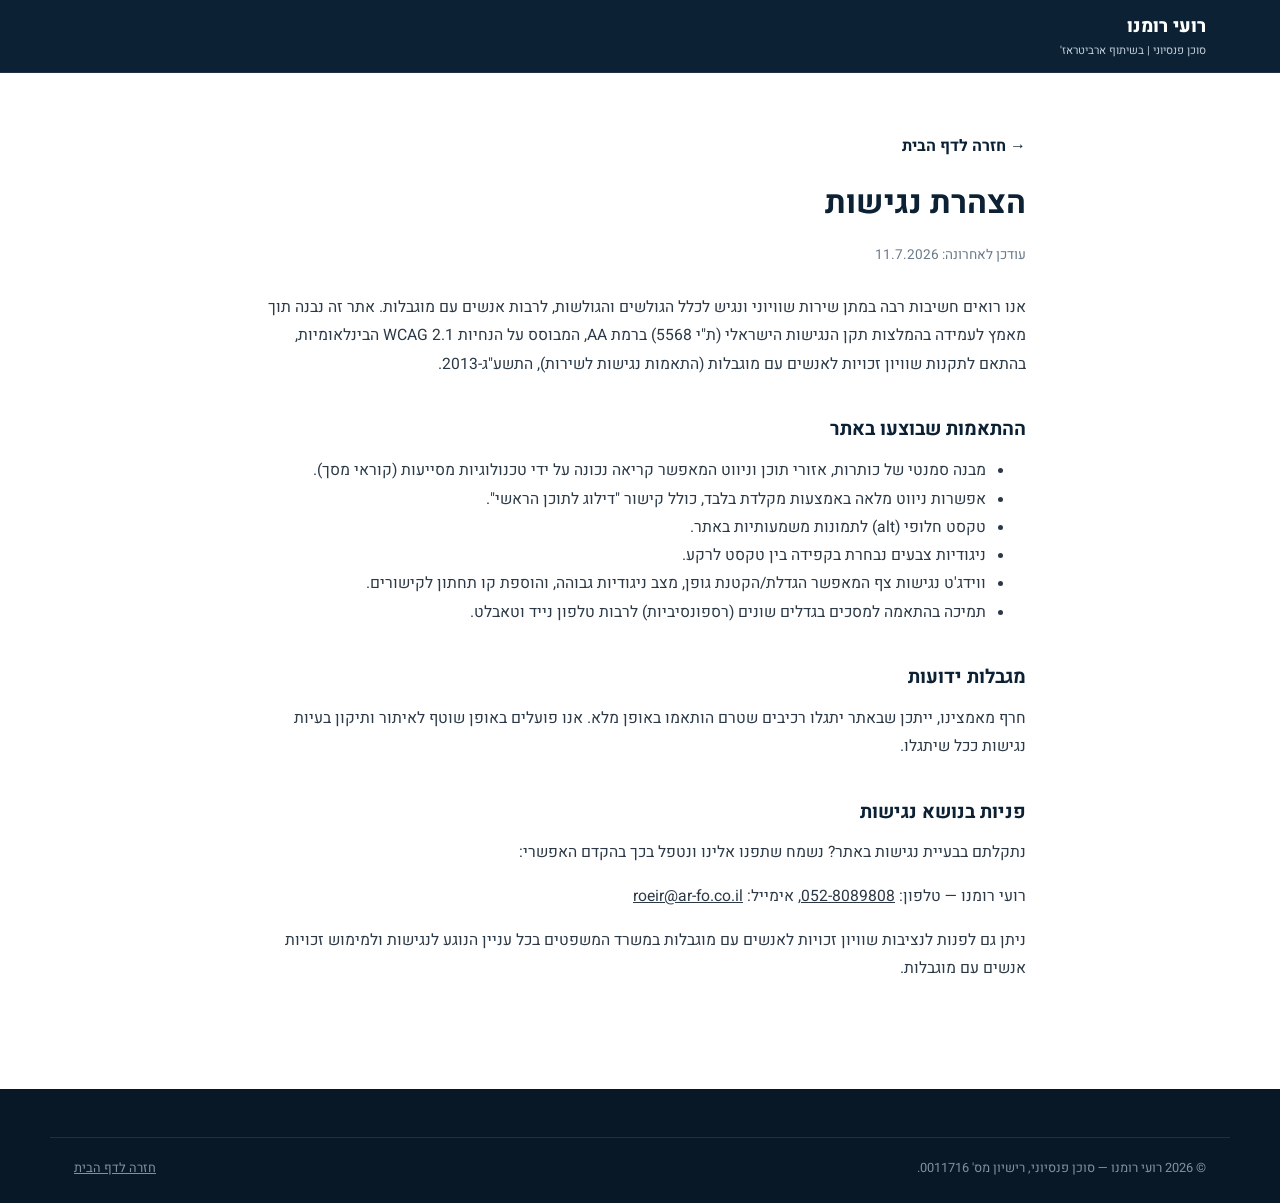
==== accessibility.html @ efd0d0d9 "Initial commit: landing page for Roei Romano - pension agent & financial planner" ====
<!DOCTYPE html>
<html lang="he" dir="rtl">
<head>
<meta charset="UTF-8">
<meta name="viewport" content="width=device-width, initial-scale=1.0">
<title>הצהרת נגישות | רועי רומנו — ארביטראז'</title>
<meta name="description" content="הצהרת הנגישות של אתר רועי רומנו, סוכן פנסיוני בשיתוף ארביטראז'.">
<link href="https://fonts.googleapis.com/css2?family=Heebo:wght@400;500;600;700;800&display=swap" rel="stylesheet">
<link rel="stylesheet" href="css/style.css">
</head>
<body>
<header class="site-header">
  <div class="container">
    <a href="index.html" class="brand"><span>רועי רומנו<br><small>סוכן פנסיוני | בשיתוף ארביטראז'</small></span></a>
  </div>
</header>

<main class="legal-page">
  <a href="index.html" class="legal-back">→ חזרה לדף הבית</a>
  <h1>הצהרת נגישות</h1>
  <p class="updated">עודכן לאחרונה: 11.7.2026</p>

  <p>
    אנו רואים חשיבות רבה במתן שירות שוויוני ונגיש לכלל הגולשים והגולשות,
    לרבות אנשים עם מוגבלות. אתר זה נבנה תוך מאמץ לעמידה בהמלצות תקן הנגישות
    הישראלי (ת"י 5568) ברמת AA, המבוסס על הנחיות WCAG 2.1 הבינלאומיות,
    בהתאם לתקנות שוויון זכויות לאנשים עם מוגבלות (התאמות נגישות לשירות),
    התשע"ג-2013.
  </p>

  <h2>ההתאמות שבוצעו באתר</h2>
  <ul>
    <li>מבנה סמנטי של כותרות, אזורי תוכן וניווט המאפשר קריאה נכונה על ידי טכנולוגיות מסייעות (קוראי מסך).</li>
    <li>אפשרות ניווט מלאה באמצעות מקלדת בלבד, כולל קישור "דילוג לתוכן הראשי".</li>
    <li>טקסט חלופי (alt) לתמונות משמעותיות באתר.</li>
    <li>ניגודיות צבעים נבחרת בקפידה בין טקסט לרקע.</li>
    <li>ווידג'ט נגישות צף המאפשר הגדלת/הקטנת גופן, מצב ניגודיות גבוהה, והוספת קו תחתון לקישורים.</li>
    <li>תמיכה בהתאמה למסכים בגדלים שונים (רספונסיביות) לרבות טלפון נייד וטאבלט.</li>
  </ul>

  <h2>מגבלות ידועות</h2>
  <p>
    חרף מאמצינו, ייתכן שבאתר יתגלו רכיבים שטרם הותאמו באופן מלא. אנו פועלים
    באופן שוטף לאיתור ותיקון בעיות נגישות ככל שיתגלו.
  </p>

  <h2>פניות בנושא נגישות</h2>
  <p>
    נתקלתם בבעיית נגישות באתר? נשמח שתפנו אלינו ונטפל בכך בהקדם האפשרי:
  </p>
  <p>
    רועי רומנו — טלפון: <a href="tel:0528089808">052-8089808</a>,
    אימייל: <a href="mailto:roeir@ar-fo.co.il">roeir@ar-fo.co.il</a>
  </p>
  <p>
    ניתן גם לפנות לנציבות שוויון זכויות לאנשים עם מוגבלות במשרד המשפטים
    בכל עניין הנוגע לנגישות ולמימוש זכויות אנשים עם מוגבלות.
  </p>
</main>

<footer class="site-footer">
  <div class="container footer-bottom">
    <span>© <span id="year"></span> רועי רומנו — סוכן פנסיוני, רישיון מס' 0011716.</span>
    <a href="index.html">חזרה לדף הבית</a>
  </div>
</footer>
<script src="js/main.js"></script>
</body>
</html>
---- css/style.css ----
/* ===== Arbitrage / Roei Romano — Landing Page Styles ===== */

:root {
  --navy: #0c2134;
  --navy-dark: #081826;
  --navy-soft: #16324a;
  --gold: #c9b772;
  --gold-light: #e3d6a3;
  --cream: #efe9d5;
  --offwhite: #e9e9e9;
  --blue-gray: #c1cedb;
  --text-dark: #16232f;
  --white: #ffffff;
  --danger: #b23a3a;
  --radius: 14px;
  --shadow: 0 10px 30px rgba(12, 33, 52, 0.15);
  --max-width: 1180px;
  --font: "Heebo", "Arial", sans-serif;
}

/* ===== Accessibility helper classes ===== */
html.a11y-contrast {
  filter: contrast(1.15);
}
html.a11y-contrast body {
  background: #000 !important;
  color: #fff !important;
}
html.a11y-contrast a { color: #ffe27a !important; }
html.a11y-contrast .section-alt { background: #111 !important; }
html.a11y-contrast .card { background: #000 !important; border: 1px solid #fff !important; }

html.a11y-underline a { text-decoration: underline !important; }

html.a11y-fs-1 { font-size: 106%; }
html.a11y-fs-2 { font-size: 112%; }
html.a11y-fs-3 { font-size: 120%; }

* { box-sizing: border-box; }
html { scroll-behavior: smooth; }

body {
  margin: 0;
  font-family: var(--font);
  color: var(--text-dark);
  background: var(--white);
  line-height: 1.65;
  direction: rtl;
}

img { max-width: 100%; display: block; }

.container {
  max-width: var(--max-width);
  margin: 0 auto;
  padding: 0 24px;
}

.skip-link {
  position: absolute;
  right: -999px;
  top: 0;
  background: var(--gold);
  color: var(--navy-dark);
  padding: 12px 20px;
  z-index: 2000;
  border-radius: 0 0 0 10px;
  font-weight: 700;
}
.skip-link:focus {
  right: 0;
}

a { color: inherit; }
h1, h2, h3, h4 { margin: 0 0 .6em; line-height: 1.25; }

.btn {
  display: inline-block;
  padding: 14px 30px;
  border-radius: 999px;
  font-weight: 700;
  font-size: 1.05rem;
  cursor: pointer;
  border: 2px solid transparent;
  transition: transform .15s ease, box-shadow .15s ease, background .15s ease;
  text-decoration: none;
}
.btn:focus-visible {
  outline: 3px solid var(--gold-light);
  outline-offset: 2px;
}
.btn-primary {
  background: var(--gold);
  color: var(--navy-dark);
}
.btn-primary:hover { background: var(--gold-light); transform: translateY(-2px); box-shadow: var(--shadow); }
.btn-outline {
  background: transparent;
  border-color: var(--offwhite);
  color: var(--white);
}
.btn-outline:hover { background: rgba(255,255,255,.08); }
.btn-outline.btn-dark {
  border-color: var(--navy);
  color: var(--navy);
}
.btn-outline.btn-dark:hover { background: rgba(12,33,52,.06); }

/* ===== Header ===== */
.site-header {
  position: sticky;
  top: 0;
  z-index: 900;
  background: var(--navy);
  color: var(--offwhite);
  border-bottom: 1px solid rgba(255,255,255,.08);
}
.site-header .container {
  display: flex;
  align-items: center;
  justify-content: space-between;
  height: 72px;
}
.brand {
  display: flex;
  align-items: center;
  gap: 10px;
  font-weight: 800;
  font-size: 1.15rem;
  text-decoration: none;
  color: var(--white);
}
.brand small {
  display: block;
  font-weight: 400;
  font-size: .7rem;
  color: var(--blue-gray);
}
.header-cta {
  display: flex;
  align-items: center;
  gap: 16px;
}
.header-phone {
  color: var(--offwhite);
  text-decoration: none;
  font-weight: 600;
  display: none;
}
@media (min-width: 640px) {
  .header-phone { display: inline-flex; align-items: center; gap: 6px; }
}

/* ===== Hero ===== */
.hero {
  background: linear-gradient(160deg, var(--navy) 0%, var(--navy-dark) 100%);
  color: var(--offwhite);
  padding: 64px 0 80px;
  position: relative;
  overflow: hidden;
}
.hero::after {
  content: "";
  position: absolute;
  inset: auto -10% -40% auto;
  width: 480px;
  height: 480px;
  background: radial-gradient(circle, rgba(201,183,114,.18) 0%, transparent 70%);
  pointer-events: none;
}
.hero .container {
  display: grid;
  grid-template-columns: 1fr;
  gap: 40px;
  align-items: center;
}
@media (min-width: 900px) {
  .hero .container {
    grid-template-columns: 1.1fr 0.9fr;
  }
}
.hero-eyebrow {
  color: var(--gold);
  font-weight: 700;
  letter-spacing: .5px;
  margin-bottom: 14px;
  display: inline-block;
}
.hero h1 {
  font-size: clamp(1.9rem, 4vw, 2.7rem);
  color: var(--white);
}
.hero p.lead {
  font-size: 1.15rem;
  color: var(--blue-gray);
  max-width: 46ch;
}
.hero-actions {
  margin-top: 28px;
  display: flex;
  flex-wrap: wrap;
  gap: 14px;
}
.hero-image-wrap {
  position: relative;
  justify-self: center;
}
.hero-image-wrap img {
  border-radius: var(--radius);
  box-shadow: var(--shadow);
  width: 100%;
  max-width: 380px;
  aspect-ratio: 3/4;
  object-fit: cover;
  border: 3px solid rgba(201,183,114,.35);
}
.hero-badge {
  position: absolute;
  bottom: -16px;
  right: -16px;
  background: var(--gold);
  color: var(--navy-dark);
  padding: 10px 18px;
  border-radius: 999px;
  font-weight: 800;
  font-size: .85rem;
  box-shadow: var(--shadow);
}

/* ===== Trust strip ===== */
.trust-strip {
  background: var(--cream);
  padding: 18px 0;
  font-size: .95rem;
  color: var(--navy);
}
.trust-strip .container {
  display: flex;
  flex-wrap: wrap;
  gap: 12px 32px;
  justify-content: center;
  text-align: center;
  font-weight: 600;
}

/* ===== Sections ===== */
section { padding: 72px 0; }
.section-alt { background: var(--offwhite); }
.section-head {
  text-align: center;
  max-width: 700px;
  margin: 0 auto 48px;
}
.section-head .eyebrow {
  color: var(--gold);
  background: var(--navy);
  padding: 6px 16px;
  border-radius: 999px;
  font-size: .8rem;
  font-weight: 700;
  display: inline-block;
  margin-bottom: 14px;
}
.section-head h2 {
  font-size: clamp(1.5rem, 3vw, 2.1rem);
  color: var(--navy);
}
.section-head p { color: #46586a; }

/* ===== About ===== */
.about {
  display: grid;
  gap: 40px;
  align-items: center;
  grid-template-columns: 1fr;
}
@media (min-width: 860px) {
  .about { grid-template-columns: 0.8fr 1.2fr; }
}
.about-photo img {
  border-radius: var(--radius);
  box-shadow: var(--shadow);
  width: 100%;
  aspect-ratio: 4/5;
  object-fit: cover;
}
.about-text p { margin: 0 0 1.1em; font-size: 1.05rem; color: #2b3947; }
.about-text strong { color: var(--navy); }

/* ===== Method ===== */
.method-steps {
  display: flex;
  align-items: stretch;
  flex-wrap: wrap;
  justify-content: center;
  gap: 6px;
}
.method-step {
  flex: 1 1 160px;
  min-width: 140px;
  background: var(--cream);
  border-radius: 999px;
  padding: 22px 18px;
  text-align: center;
  box-shadow: 0 4px 14px rgba(12,33,52,.06);
}
.method-step h3 {
  font-size: .92rem;
  color: var(--navy);
  margin: 0;
}
.method-num {
  display: inline-flex;
  align-items: center;
  justify-content: center;
  width: 28px;
  height: 28px;
  border-radius: 50%;
  background: var(--navy);
  color: var(--gold);
  font-weight: 800;
  font-size: .85rem;
  margin-bottom: 10px;
}
.method-step:nth-child(5) { background: var(--gold-light); }
.method-step:nth-child(7) { background: var(--gold-light); }
.method-step.method-step-final { background: var(--gold); }
.method-arrow {
  display: flex;
  align-items: center;
  justify-content: center;
  flex: none;
  width: 20px;
}
.method-arrow::before {
  content: "";
  display: inline-block;
  width: 10px;
  height: 10px;
  border: solid var(--gold);
  border-width: 0 3px 3px 0;
  transform: rotate(135deg);
}
@media (max-width: 760px) {
  .method-steps { flex-direction: column; gap: 10px; }
  .method-step {
    flex-basis: auto;
    width: 100%;
    min-width: 0;
    border-radius: var(--radius);
    padding: 18px 20px;
  }
  .method-step h3 { font-size: 1rem; }
  .method-arrow { width: 100%; padding: 2px 0; }
  .method-arrow::before { transform: rotate(45deg); }
}

/* ===== Success stories ===== */
.stories-grid {
  display: grid;
  gap: 28px;
  grid-template-columns: 1fr;
}
@media (min-width: 760px) {
  .stories-grid { grid-template-columns: repeat(3, 1fr); }
}
.card {
  background: var(--white);
  border: 1px solid #e3e6ea;
  border-radius: var(--radius);
  padding: 30px 26px;
  box-shadow: 0 4px 14px rgba(12,33,52,.06);
  display: flex;
  flex-direction: column;
  gap: 14px;
}
.card .quote-mark {
  font-size: 2.4rem;
  color: var(--gold);
  line-height: 1;
  font-weight: 800;
}
.card h3 {
  color: var(--navy);
  font-size: 1.2rem;
}
.card p { color: #3d4b58; margin: 0; }

.stories-banner {
  margin-top: 44px;
  background: var(--navy);
  color: var(--offwhite);
  border-radius: var(--radius);
  padding: 36px;
  text-align: center;
}
.stories-banner p { margin: 0 0 8px; font-size: 1.1rem; }
.stories-banner p.small { color: var(--blue-gray); font-size: 1rem; max-width: 60ch; margin: 0 auto; }

/* ===== Google reviews ===== */
.reviews-rating {
  display: flex;
  align-items: center;
  justify-content: center;
  gap: 12px;
  margin: -18px 0 40px;
  flex-wrap: wrap;
}
.reviews-score {
  font-size: 2rem;
  font-weight: 800;
  color: var(--navy);
}
.reviews-stars {
  color: var(--gold);
  font-size: 1.3rem;
  letter-spacing: 2px;
}
.reviews-count {
  color: #46586a;
  font-weight: 600;
}
.review-card .reviews-stars { font-size: 1.1rem; }
.review-author {
  font-weight: 700;
  color: var(--navy);
}
.reviews-cta {
  margin-top: 40px;
  text-align: center;
}

/* ===== Lead form ===== */
.lead-section {
  background: linear-gradient(160deg, var(--navy) 0%, var(--navy-dark) 100%);
  color: var(--offwhite);
}
.lead-wrap {
  display: grid;
  gap: 40px;
  grid-template-columns: 1fr;
}
@media (min-width: 900px) {
  .lead-wrap { grid-template-columns: 0.9fr 1.1fr; }
}
.lead-info h2 { color: var(--white); }
.lead-info p { color: var(--blue-gray); }
.lead-info ul {
  list-style: none;
  padding: 0;
  margin: 24px 0 0;
  display: grid;
  gap: 14px;
}
.lead-info li {
  display: flex;
  gap: 10px;
  align-items: flex-start;
  font-size: .98rem;
}
.lead-info li::before {
  content: "✓";
  color: var(--gold);
  font-weight: 800;
  flex: none;
}

.form-card {
  background: var(--white);
  color: var(--text-dark);
  border-radius: var(--radius);
  padding: 32px;
  box-shadow: var(--shadow);
}
.form-card h3 { color: var(--navy); }
.form-grid {
  display: grid;
  gap: 18px;
  grid-template-columns: 1fr;
}
@media (min-width: 560px) {
  .form-grid.two-col { grid-template-columns: 1fr 1fr; }
}
.field { display: flex; flex-direction: column; gap: 6px; }
.field label { font-weight: 700; font-size: .92rem; color: var(--navy); }
.field input,
.field select,
.field textarea {
  padding: 12px 14px;
  border: 1.5px solid #d5dbe1;
  border-radius: 10px;
  font-family: var(--font);
  font-size: 1rem;
  background: var(--white);
  color: var(--text-dark);
}
.field input:focus,
.field select:focus,
.field textarea:focus {
  outline: none;
  border-color: var(--gold);
  box-shadow: 0 0 0 3px rgba(201,183,114,.3);
}
.field.checkbox {
  flex-direction: row;
  align-items: flex-start;
  gap: 10px;
  font-size: .88rem;
  color: #46586a;
}
.multiselect {
  position: relative;
}
.multiselect-toggle {
  width: 100%;
  display: flex;
  align-items: center;
  justify-content: space-between;
  gap: 10px;
  padding: 12px 14px;
  border: 1.5px solid #d5dbe1;
  border-radius: 10px;
  background: var(--white);
  font-family: var(--font);
  font-size: 1rem;
  color: var(--text-dark);
  cursor: pointer;
  text-align: right;
}
.multiselect-toggle:focus-visible {
  outline: none;
  border-color: var(--gold);
  box-shadow: 0 0 0 3px rgba(201,183,114,.3);
}
.multiselect-arrow {
  width: 9px;
  height: 9px;
  border: solid var(--navy);
  border-width: 0 2px 2px 0;
  flex: none;
  transform: rotate(45deg);
  transition: transform .15s ease;
}
.multiselect.open .multiselect-arrow { transform: rotate(225deg); }
.multiselect-panel {
  position: absolute;
  inset: calc(100% + 6px) 0 auto 0;
  z-index: 20;
  background: var(--white);
  border: 1.5px solid #d5dbe1;
  border-radius: 10px;
  box-shadow: var(--shadow);
  padding: 8px;
  max-height: 230px;
  overflow-y: auto;
  display: none;
}
.multiselect.open .multiselect-panel { display: block; }
.multiselect-panel .checkbox-chip {
  width: 100%;
  border: none;
  border-radius: 8px;
  padding: 10px 12px;
}
.multiselect-panel .checkbox-chip:hover { background: var(--cream); }
.multiselect-panel .checkbox-chip + .checkbox-chip { margin-top: 2px; }

.checkbox-chip {
  display: flex;
  align-items: center;
  gap: 8px;
  padding: 10px 16px;
  border: 1.5px solid #d5dbe1;
  border-radius: 999px;
  font-size: .92rem;
  color: var(--text-dark);
  cursor: pointer;
  transition: border-color .15s ease, background .15s ease;
}
.checkbox-chip input {
  width: 16px;
  height: 16px;
  flex: none;
}
.checkbox-chip:has(input:checked) {
  border-color: var(--gold);
  background: var(--cream);
}
.field-error {
  display: none;
  color: var(--danger);
  font-size: .85rem;
  margin: 6px 0 0;
}
.field-error.show { display: block; }
.field.checkbox input { width: 18px; height: 18px; flex: none; margin-top: 3px; }
.field.checkbox a { color: var(--navy); font-weight: 700; text-decoration: underline; }

.form-actions { margin-top: 22px; }
.form-actions .btn { width: 100%; text-align: center; }
.form-note {
  font-size: .8rem;
  color: #6b7b89;
  margin-top: 14px;
  line-height: 1.5;
}
.form-status {
  margin-top: 14px;
  font-weight: 700;
  display: none;
}
.form-status.success { display: block; color: #1c7a3d; }
.form-status.error { display: block; color: var(--danger); }

/* ===== Disclosure box ===== */
.disclosure-box {
  background: var(--cream);
  border: 1px solid var(--gold-light);
  border-radius: var(--radius);
  padding: 26px 28px;
  font-size: .85rem;
  color: #4a4530;
  line-height: 1.7;
}
.disclosure-box h3 {
  color: var(--navy);
  font-size: 1rem;
  margin-bottom: 10px;
}
.disclosure-box a { color: var(--navy); font-weight: 700; }

/* ===== Footer ===== */
.site-footer {
  background: var(--navy-dark);
  color: var(--blue-gray);
  padding: 48px 0 24px;
  font-size: .9rem;
}
.footer-grid {
  display: grid;
  gap: 32px;
  grid-template-columns: 1fr;
  margin-bottom: 32px;
}
@media (min-width: 760px) {
  .footer-grid { grid-template-columns: 1.4fr 1fr 1fr; }
}
.footer-grid h4 { color: var(--white); font-size: 1rem; }
.footer-grid ul { list-style: none; padding: 0; margin: 0; display: grid; gap: 10px; }
.footer-grid a { text-decoration: none; color: var(--blue-gray); }
.footer-grid a:hover { color: var(--gold); text-decoration: underline; }
.footer-bottom {
  border-top: 1px solid rgba(255,255,255,.1);
  padding-top: 20px;
  display: flex;
  flex-wrap: wrap;
  gap: 12px;
  justify-content: space-between;
  font-size: .8rem;
  color: #7f92a3;
}
.footer-bottom a { color: #7f92a3; text-decoration: underline; }

/* ===== Cookie banner ===== */
#cookie-banner {
  position: fixed;
  inset: auto 0 0 0;
  background: var(--navy-dark);
  color: var(--offwhite);
  padding: 18px 20px;
  z-index: 3000;
  box-shadow: 0 -6px 24px rgba(0,0,0,.25);
  display: none;
}
#cookie-banner.show { display: block; }
.cookie-inner {
  max-width: var(--max-width);
  margin: 0 auto;
  display: flex;
  flex-wrap: wrap;
  gap: 16px;
  align-items: center;
  justify-content: space-between;
}
.cookie-inner p { margin: 0; font-size: .88rem; max-width: 65ch; color: var(--blue-gray); }
.cookie-inner p a { color: var(--gold); text-decoration: underline; }
.cookie-actions { display: flex; gap: 10px; flex-wrap: wrap; }
.cookie-actions button {
  border: none;
  border-radius: 999px;
  padding: 10px 20px;
  font-weight: 700;
  cursor: pointer;
  font-family: var(--font);
  font-size: .88rem;
}
.cookie-accept { background: var(--gold); color: var(--navy-dark); }
.cookie-decline { background: transparent; color: var(--offwhite); border: 1.5px solid rgba(255,255,255,.35) !important; }

/* ===== Accessibility widget ===== */
#a11y-toggle {
  position: fixed;
  bottom: 24px;
  left: 24px;
  z-index: 2500;
  width: 52px;
  height: 52px;
  border-radius: 50%;
  background: var(--navy);
  color: var(--gold);
  border: 2px solid var(--gold);
  font-size: 1.4rem;
  cursor: pointer;
  box-shadow: var(--shadow);
}
#a11y-panel {
  position: fixed;
  bottom: 86px;
  left: 24px;
  z-index: 2500;
  background: var(--white);
  border-radius: var(--radius);
  box-shadow: var(--shadow);
  padding: 18px;
  width: 240px;
  display: none;
}
#a11y-panel.open { display: block; }
#a11y-panel h4 { margin: 0 0 12px; color: var(--navy); font-size: .95rem; }
#a11y-panel .a11y-row {
  display: flex;
  gap: 8px;
  margin-bottom: 10px;
}
#a11y-panel button {
  flex: 1;
  border: 1px solid #d5dbe1;
  background: var(--offwhite);
  border-radius: 8px;
  padding: 8px 6px;
  cursor: pointer;
  font-family: var(--font);
  font-size: .82rem;
}
#a11y-panel button:hover { background: var(--cream); }
#a11y-panel .a11y-reset {
  width: 100%;
  background: var(--navy);
  color: var(--white);
  border: none;
  border-radius: 8px;
  padding: 8px;
  cursor: pointer;
  font-family: var(--font);
}

/* ===== Back to top ===== */
#back-to-top {
  position: fixed;
  bottom: 24px;
  right: 24px;
  z-index: 2500;
  width: 52px;
  height: 52px;
  border-radius: 50%;
  background: var(--gold);
  color: var(--navy-dark);
  border: none;
  font-size: 1.4rem;
  font-weight: 800;
  cursor: pointer;
  box-shadow: var(--shadow);
  display: none;
  align-items: center;
  justify-content: center;
  transition: transform .15s ease, background .15s ease;
}
#back-to-top.show { display: flex; }
#back-to-top:hover { background: var(--gold-light); transform: translateY(-3px); }

/* ===== Simple pages (privacy/accessibility/disclosure) ===== */
.legal-page {
  max-width: 820px;
  margin: 0 auto;
  padding: 60px 24px 90px;
  color: #2b3947;
}
.legal-page h1 { color: var(--navy); }
.legal-page h2 { color: var(--navy); font-size: 1.2rem; margin-top: 2em; }
.legal-page p, .legal-page li { font-size: .98rem; line-height: 1.8; }
.legal-page .updated { color: #6b7b89; font-size: .85rem; margin-bottom: 2em; }
.legal-back {
  display: inline-block;
  margin-bottom: 24px;
  font-weight: 700;
  color: var(--navy);
  text-decoration: none;
}
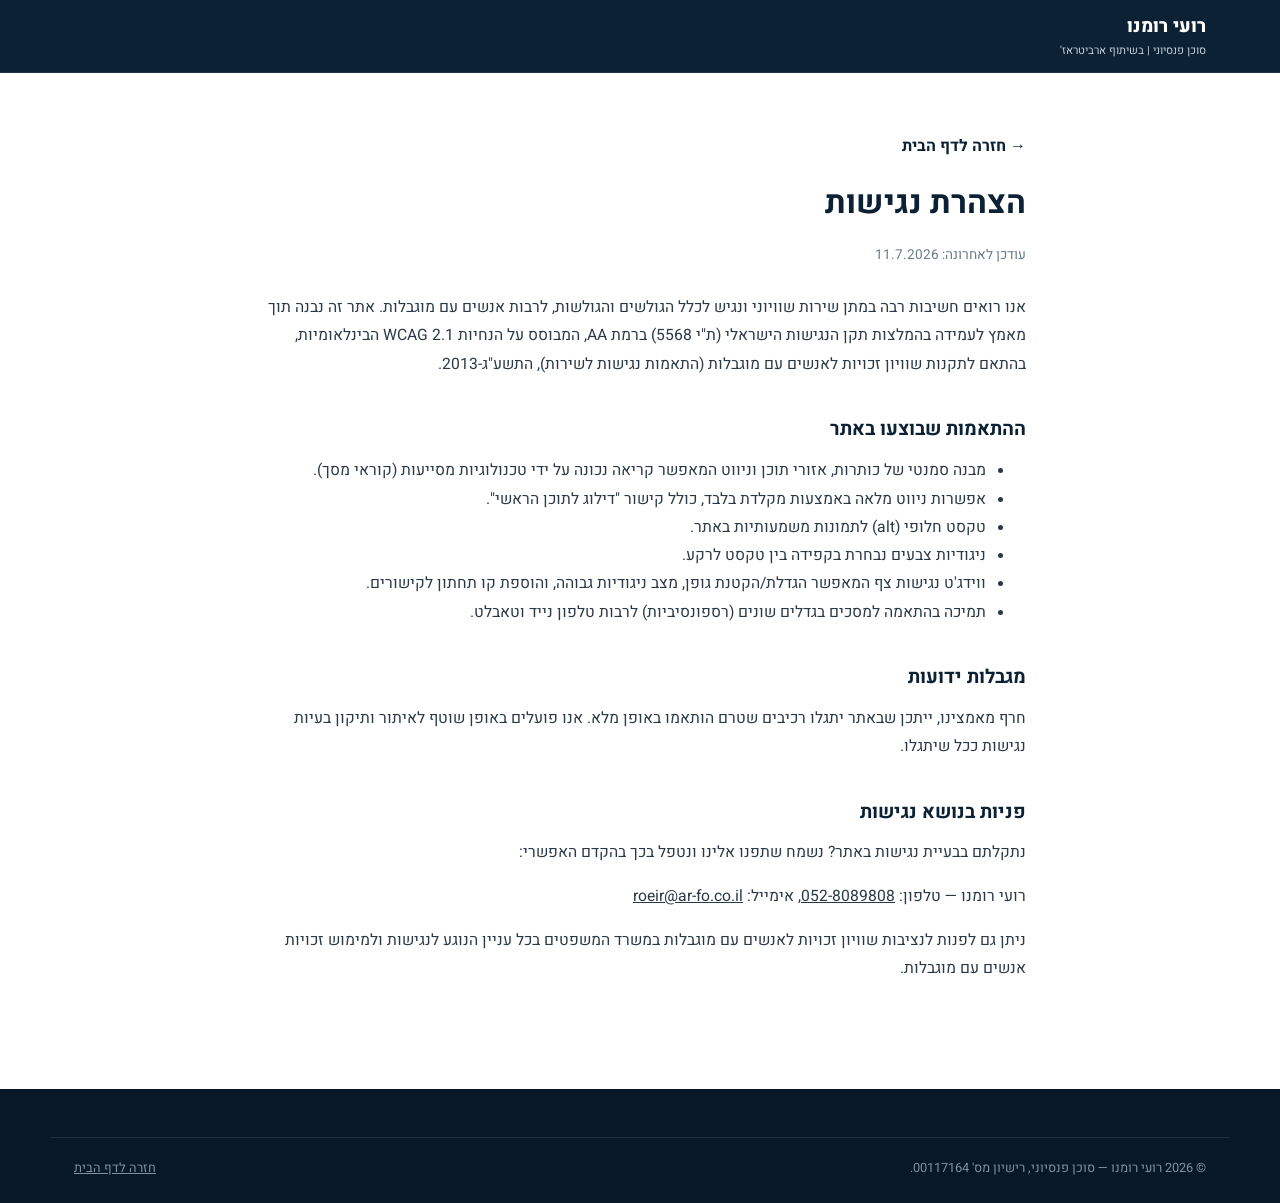
==== commit 23438967: "Point the old landing page to romanoinvest.co.il The page and its legal pages declared themselves ca" ====
--- a/accessibility.html
+++ b/accessibility.html
@@ -5,6 +5,9 @@
 <meta name="viewport" content="width=device-width, initial-scale=1.0">
 <title>הצהרת נגישות | רועי רומנו — ארביטראז'</title>
 <meta name="description" content="הצהרת הנגישות של אתר רועי רומנו, סוכן פנסיוני בשיתוף ארביטראז'.">
+<meta name="robots" content="index, follow">
+<link rel="canonical" href="https://romanoinvest.co.il/accessibility">
+<link rel="icon" href="favicon.svg" type="image/svg+xml">
 <link href="https://fonts.googleapis.com/css2?family=Heebo:wght@400;500;600;700;800&display=swap" rel="stylesheet">
 <link rel="stylesheet" href="css/style.css">
 </head>
@@ -60,7 +63,7 @@
 
 <footer class="site-footer">
   <div class="container footer-bottom">
-    <span>© <span id="year"></span> רועי רומנו — סוכן פנסיוני, רישיון מס' 0011716.</span>
+    <span>© <span id="year"></span> רועי רומנו — סוכן פנסיוני, רישיון מס' 00117164.</span>
     <a href="index.html">חזרה לדף הבית</a>
   </div>
 </footer>
--- a/css/style.css
+++ b/css/style.css
@@ -210,8 +210,9 @@
   box-shadow: var(--shadow);
   width: 100%;
   max-width: 380px;
-  aspect-ratio: 3/4;
+  height: 420px;
   object-fit: cover;
+  object-position: center 22%;
   border: 3px solid rgba(201,183,114,.35);
 }
 .hero-badge {
@@ -281,8 +282,91 @@
   border-radius: var(--radius);
   box-shadow: var(--shadow);
   width: 100%;
-  aspect-ratio: 4/5;
+  height: 460px;
   object-fit: cover;
+  object-position: center 28%;
+}
+
+@media (max-width: 640px) {
+  .container { padding-inline: 18px; }
+
+  .site-header .container {
+    height: 60px;
+  }
+  .brand {
+    font-size: 1rem;
+    line-height: 1.15;
+  }
+  .brand small {
+    font-size: .62rem;
+  }
+  .header-cta {
+    gap: 8px;
+  }
+  .header-cta .btn {
+    padding: 7px 13px;
+    border: 1px solid var(--gold);
+    background: transparent;
+    color: var(--gold-light);
+    font-size: .82rem;
+    font-weight: 600;
+    white-space: nowrap;
+    box-shadow: none;
+  }
+  .header-cta .btn:hover {
+    background: rgba(201,183,114,.1);
+    transform: none;
+    box-shadow: none;
+  }
+
+  .btn {
+    padding: 10px 18px;
+    border-width: 1.5px;
+    font-size: .92rem;
+    font-weight: 600;
+  }
+  .hero-actions {
+    margin-top: 22px;
+    gap: 10px;
+  }
+  .mid-cta .btn,
+  .reviews-cta .btn,
+  .tiktok-follow-btn {
+    padding-inline: 20px;
+  }
+  .form-actions .btn {
+    min-height: 44px;
+    padding-block: 9px;
+  }
+
+  .brand,
+  .skip-link,
+  .faq-list a,
+  .official-sources a,
+  .field.checkbox a,
+  .footer-bottom a {
+    display: inline-flex;
+    align-items: center;
+    min-height: 44px;
+  }
+
+  .tiktok-embed a {
+    display: inline-flex;
+    align-items: center;
+    min-height: 44px;
+    padding-block: 8px;
+  }
+
+  .hero-image-wrap {
+    width: 100%;
+  }
+  .hero-image-wrap img {
+    max-width: none;
+    height: 320px;
+  }
+  .about-photo img {
+    height: 340px;
+  }
 }
 .about-text p { margin: 0 0 1.1em; font-size: 1.05rem; color: #2b3947; }
 .about-text strong { color: var(--navy); }
@@ -397,6 +481,28 @@
 .stories-banner p { margin: 0 0 8px; font-size: 1.1rem; }
 .stories-banner p.small { color: var(--blue-gray); font-size: 1rem; max-width: 60ch; margin: 0 auto; }
 
+/* ===== Mid-page CTA ===== */
+.mid-cta {
+  background: linear-gradient(160deg, var(--navy) 0%, var(--navy-dark) 100%);
+  padding: 48px 0;
+}
+.mid-cta-inner {
+  display: flex;
+  align-items: center;
+  justify-content: space-between;
+  gap: 24px;
+  flex-wrap: wrap;
+  text-align: center;
+}
+.mid-cta-text { text-align: start; flex: 1 1 320px; }
+.mid-cta-text h2 { color: var(--white); font-size: clamp(1.3rem, 2.5vw, 1.7rem); margin-bottom: .3em; }
+.mid-cta-text p { color: var(--blue-gray); margin: 0; }
+.mid-cta .btn { flex: none; }
+@media (max-width: 640px) {
+  .mid-cta-inner { text-align: center; }
+  .mid-cta-text { text-align: center; }
+}
+
 /* ===== Google reviews ===== */
 .reviews-rating {
   display: flex;
@@ -429,6 +535,103 @@
   margin-top: 40px;
   text-align: center;
 }
+
+/* ===== FAQ and official sources ===== */
+.faq-section { background: var(--white); }
+.faq-list {
+  max-width: 820px;
+  margin: 0 auto;
+  display: grid;
+  gap: 14px;
+}
+.faq-item {
+  border: 1px solid #dfe4e9;
+  border-radius: var(--radius);
+  background: var(--offwhite);
+  padding: 20px 22px;
+}
+.faq-item h3 {
+  color: var(--navy);
+  font-size: 1.05rem;
+  font-weight: 700;
+  margin-bottom: 8px;
+}
+.faq-list p { color: #3d4b58; margin: 0; }
+.faq-list a, .official-sources a { color: var(--navy); font-weight: 700; }
+.official-sources {
+  max-width: 820px;
+  margin: 28px auto 0;
+  padding: 22px 24px;
+  border-inline-start: 4px solid var(--gold);
+  background: var(--cream);
+}
+.official-sources h3 { color: var(--navy); font-size: 1rem; }
+.official-sources p { margin: 0; }
+
+/* ===== TikTok ===== */
+.tiktok-follow {
+  text-align: center;
+  margin: -18px 0 40px;
+}
+.tiktok-follow-btn {
+  display: inline-flex;
+  align-items: center;
+  gap: 8px;
+}
+.tiktok-icon {
+  width: 18px;
+  height: 18px;
+  flex: none;
+}
+.tiktok-carousel {
+  display: flex;
+  align-items: center;
+  gap: 10px;
+}
+.tiktok-grid {
+  display: flex;
+  flex-wrap: nowrap;
+  gap: 16px;
+  overflow-x: auto;
+  scroll-snap-type: x proximity;
+  padding: 4px 4px 16px;
+  scrollbar-color: var(--gold) var(--offwhite);
+  flex: 1 1 auto;
+  min-width: 0;
+}
+.tiktok-item {
+  flex: 0 0 auto;
+  scroll-snap-align: start;
+}
+.tiktok-grid .tiktok-embed {
+  margin: 0;
+  zoom: .78;
+}
+.tiktok-nav {
+  flex: none;
+  width: 44px;
+  height: 44px;
+  border-radius: 50%;
+  background: var(--gold);
+  border: none;
+  cursor: pointer;
+  display: flex;
+  align-items: center;
+  justify-content: center;
+  box-shadow: 0 4px 14px rgba(12,33,52,.12);
+  transition: background .15s ease, transform .15s ease;
+}
+.tiktok-nav:hover { background: var(--gold-light); transform: translateY(-2px); }
+.tiktok-nav::before {
+  content: "";
+  width: 10px;
+  height: 10px;
+  border: solid var(--navy-dark);
+  border-width: 0 3px 3px 0;
+  display: inline-block;
+}
+.tiktok-nav-prev::before { transform: rotate(135deg); margin-right: -3px; }
+.tiktok-nav-next::before { transform: rotate(-45deg); margin-left: -3px; }
 
 /* ===== Lead form ===== */
 .lead-section {
@@ -648,6 +851,11 @@
 .footer-grid h4 { color: var(--white); font-size: 1rem; }
 .footer-grid ul { list-style: none; padding: 0; margin: 0; display: grid; gap: 10px; }
 .footer-grid a { text-decoration: none; color: var(--blue-gray); }
+.footer-grid a {
+  display: inline-flex;
+  align-items: center;
+  min-height: 44px;
+}
 .footer-grid a:hover { color: var(--gold); text-decoration: underline; }
 .footer-bottom {
   border-top: 1px solid rgba(255,255,255,.1);
